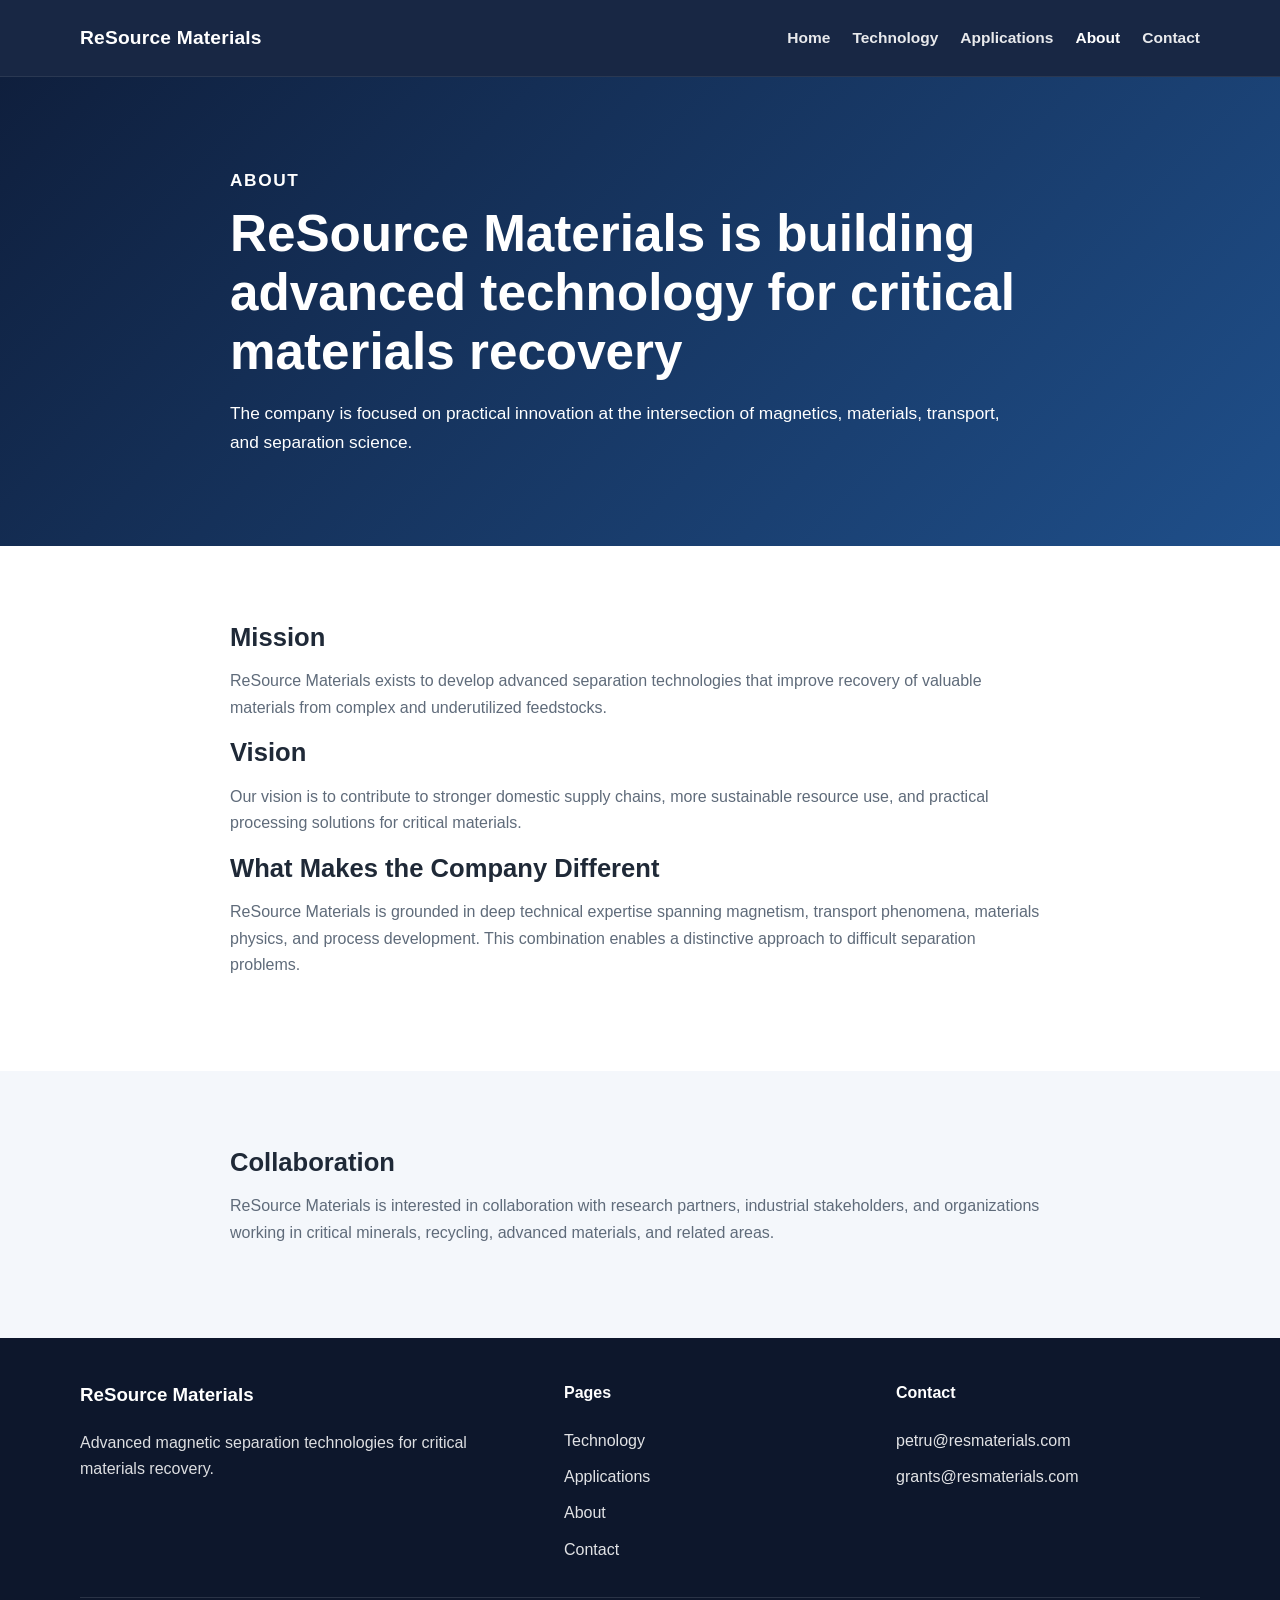
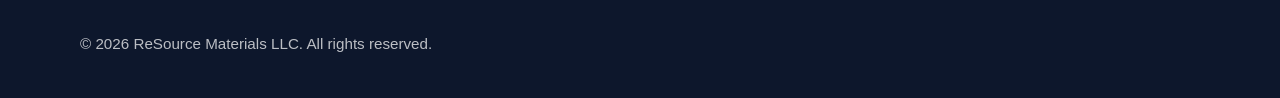
==== about.html @ 06b9bcbb "Initial Website" ====
<!DOCTYPE html>
<html lang="en">
<head>
  <meta charset="utf-8" />
  <meta name="viewport" content="width=device-width, initial-scale=1" />
  <title>About | ReSource Materials</title>
  <meta name="description" content="About ReSource Materials." />
  <link rel="stylesheet" href="style.css" />
</head>
<body>
  <header class="site-header">
    <div class="container nav">
      <a class="brand" href="index.html">ReSource Materials</a>
      <button class="nav-toggle" aria-label="Toggle navigation" onclick="document.body.classList.toggle('nav-open')">
        ☰
      </button>
      <nav class="site-nav">
        <a href="index.html">Home</a>
        <a href="technology.html">Technology</a>
        <a href="applications.html">Applications</a>
        <a href="about.html" class="active">About</a>
        <a href="contact.html">Contact</a>
      </nav>
    </div>
  </header>

  <main>
    <section class="page-hero">
      <div class="container narrow">
        <p class="eyebrow">About</p>
        <h1>ReSource Materials is building advanced technology for critical materials recovery</h1>
        <p>
          The company is focused on practical innovation at the intersection of magnetics, materials,
          transport, and separation science.
        </p>
      </div>
    </section>

    <section class="section">
      <div class="container narrow">
        <h2>Mission</h2>
        <p>
          ReSource Materials exists to develop advanced separation technologies that improve recovery of
          valuable materials from complex and underutilized feedstocks.
        </p>

        <h2>Vision</h2>
        <p>
          Our vision is to contribute to stronger domestic supply chains, more sustainable resource use,
          and practical processing solutions for critical materials.
        </p>

        <h2>What Makes the Company Different</h2>
        <p>
          ReSource Materials is grounded in deep technical expertise spanning magnetism, transport phenomena,
          materials physics, and process development. This combination enables a distinctive approach
          to difficult separation problems.
        </p>
      </div>
    </section>

    <section class="section alt">
      <div class="container narrow">
        <h2>Collaboration</h2>
        <p>
          ReSource Materials is interested in collaboration with research partners, industrial stakeholders,
          and organizations working in critical minerals, recycling, advanced materials, and related areas.
        </p>
      </div>
    </section>
  </main>

  <footer class="site-footer">
    <div class="container footer-grid">
      <div>
        <h3>ReSource Materials</h3>
        <p>Advanced magnetic separation technologies for critical materials recovery.</p>
      </div>
      <div>
        <h4>Pages</h4>
        <ul class="footer-links">
          <li><a href="technology.html">Technology</a></li>
          <li><a href="applications.html">Applications</a></li>
          <li><a href="about.html">About</a></li>
          <li><a href="contact.html">Contact</a></li>
        </ul>
      </div>
      <div>
        <h4>Contact</h4>
        <ul class="footer-links">
          <li><a href="mailto:petru@resmaterials.com">petru@resmaterials.com</a></li>
          <li><a href="mailto:grants@resmaterials.com">grants@resmaterials.com</a></li>
        </ul>
      </div>
    </div>
    <div class="container footer-bottom">
      <p>© 2026 ReSource Materials LLC. All rights reserved.</p>
    </div>
  </footer>
</body>
</html>
---- style.css ----
:root {
  --bg: #ffffff;
  --bg-alt: #f4f7fb;
  --text: #1f2937;
  --muted: #5f6b7a;
  --border: #d9e2ec;
  --brand-dark: #0f1f3d;
  --brand: #1f4f8a;
  --brand-light: #2f6fc0;
  --accent: #0e7490;
  --white: #ffffff;
  --shadow: 0 10px 30px rgba(15, 31, 61, 0.08);
  --radius: 14px;
  --radius-sm: 10px;
  --max: 1120px;
}

* {
  box-sizing: border-box;
}

html {
  scroll-behavior: smooth;
}

body {
  margin: 0;
  font-family: Arial, Helvetica, sans-serif;
  color: var(--text);
  background: var(--bg);
  line-height: 1.65;
}

img {
  max-width: 100%;
  display: block;
}

a {
  color: var(--brand);
  text-decoration: none;
}

a:hover {
  text-decoration: underline;
}

.container {
  width: min(var(--max), 92%);
  margin: 0 auto;
}

.narrow {
  width: min(820px, 100%);
}

.site-header {
  position: sticky;
  top: 0;
  z-index: 1000;
  background: rgba(15, 31, 61, 0.96);
  backdrop-filter: blur(8px);
  border-bottom: 1px solid rgba(255, 255, 255, 0.08);
}

.nav {
  display: flex;
  align-items: center;
  justify-content: space-between;
  min-height: 76px;
  gap: 20px;
}

.brand {
  color: var(--white);
  font-size: 1.2rem;
  font-weight: 700;
  letter-spacing: 0.2px;
  white-space: nowrap;
}

.brand:hover {
  text-decoration: none;
}

.site-nav {
  display: flex;
  gap: 22px;
  align-items: center;
}

.site-nav a {
  color: rgba(255, 255, 255, 0.9);
  font-weight: 600;
  font-size: 0.97rem;
}

.site-nav a.active,
.site-nav a:hover {
  color: var(--white);
  text-decoration: none;
}

.nav-toggle {
  display: none;
  border: 1px solid rgba(255, 255, 255, 0.18);
  background: transparent;
  color: var(--white);
  border-radius: 8px;
  padding: 8px 12px;
  font-size: 1.1rem;
  cursor: pointer;
}

.hero {
  background:
    linear-gradient(135deg, rgba(15, 31, 61, 0.96), rgba(31, 79, 138, 0.92)),
    radial-gradient(circle at top right, rgba(255,255,255,0.12), transparent 35%);
  color: var(--white);
  padding: 88px 0 90px;
}

.hero-grid {
  display: grid;
  grid-template-columns: 1.6fr 1fr;
  gap: 36px;
  align-items: center;
}

.eyebrow,
.section-label {
  text-transform: uppercase;
  letter-spacing: 1.6px;
  font-size: 0.8rem;
  font-weight: 700;
  margin-bottom: 10px;
  color: #9ed0ff;
}

.hero h1,
.page-hero h1 {
  font-size: clamp(2rem, 4vw, 3.5rem);
  line-height: 1.15;
  margin: 0 0 18px;
}

.hero-text,
.page-hero p {
  font-size: 1.08rem;
  max-width: 780px;
  color: rgba(255, 255, 255, 0.92);
}

.hero-actions {
  display: flex;
  gap: 14px;
  flex-wrap: wrap;
  margin-top: 28px;
}

.btn {
  display: inline-block;
  padding: 12px 18px;
  border-radius: 10px;
  font-weight: 700;
  text-decoration: none;
  transition: transform 0.15s ease, opacity 0.15s ease;
}

.btn:hover {
  text-decoration: none;
  transform: translateY(-1px);
}

.btn-primary {
  background: var(--white);
  color: var(--brand-dark);
}

.btn-secondary {
  background: transparent;
  color: var(--white);
  border: 1px solid rgba(255, 255, 255, 0.28);
}

.hero-card {
  background: rgba(255, 255, 255, 0.1);
  border: 1px solid rgba(255, 255, 255, 0.14);
  border-radius: var(--radius);
  padding: 24px;
  box-shadow: var(--shadow);
}

.hero-card h2 {
  margin-top: 0;
  font-size: 1.2rem;
}

.feature-list {
  margin: 0;
  padding-left: 18px;
}

.feature-list li {
  margin: 10px 0;
}

.page-hero {
  background: linear-gradient(135deg, var(--brand-dark), var(--brand));
  color: var(--white);
  padding: 72px 0;
}

.section {
  padding: 76px 0;
}

.section.alt {
  background: var(--bg-alt);
}

.section-heading {
  margin-bottom: 28px;
}

.section-heading h2,
.section h2 {
  font-size: clamp(1.6rem, 2vw, 2.4rem);
  line-height: 1.2;
  margin: 0 0 12px;
}

.three-col {
  display: grid;
  grid-template-columns: repeat(3, 1fr);
  gap: 24px;
}

.card {
  background: var(--white);
  border: 1px solid var(--border);
  border-radius: var(--radius);
  padding: 24px;
  box-shadow: var(--shadow);
}

.card h3,
.card h2 {
  margin-top: 0;
}

.card-wide {
  margin-bottom: 22px;
}

.stack {
  display: grid;
  gap: 22px;
}

.split {
  display: grid;
  grid-template-columns: 1.3fr 0.9fr;
  gap: 28px;
  align-items: start;
}

.info-panel,
.contact-box {
  background: var(--bg-alt);
  border: 1px solid var(--border);
  border-radius: var(--radius);
  padding: 26px;
}

.center {
  text-align: center;
  margin-top: 28px;
}

.text-link {
  font-weight: 700;
}

.site-footer {
  background: #0d172c;
  color: rgba(255, 255, 255, 0.86);
  margin-top: 0;
  padding-top: 42px;
}

.site-footer a {
  color: rgba(255, 255, 255, 0.88);
}

.footer-grid {
  display: grid;
  grid-template-columns: 1.5fr 1fr 1fr;
  gap: 28px;
}

.footer-grid h3,
.footer-grid h4 {
  color: var(--white);
  margin-top: 0;
}

.footer-links {
  list-style: none;
  margin: 0;
  padding: 0;
}

.footer-links li {
  margin: 10px 0;
}

.footer-bottom {
  border-top: 1px solid rgba(255, 255, 255, 0.12);
  margin-top: 24px;
  padding: 18px 0 26px;
  color: rgba(255, 255, 255, 0.72);
  font-size: 0.95rem;
}

p, li {
  color: var(--muted);
}

.hero p,
.page-hero p,
.site-footer p,
.site-footer li {
  color: inherit;
}

ul {
  padding-left: 20px;
}

@media (max-width: 920px) {
  .hero-grid,
  .three-col,
  .split,
  .footer-grid {
    grid-template-columns: 1fr;
  }

  .hero {
    padding: 72px 0 76px;
  }
}

@media (max-width: 760px) {
  .nav {
    min-height: 68px;
  }

  .nav-toggle {
    display: inline-block;
  }

  .site-nav {
    display: none;
    position: absolute;
    top: 68px;
    left: 0;
    right: 0;
    background: var(--brand-dark);
    flex-direction: column;
    align-items: flex-start;
    padding: 16px 4%;
    border-top: 1px solid rgba(255, 255, 255, 0.08);
  }

  body.nav-open .site-nav {
    display: flex;
  }

  .site-nav a {
    padding: 8px 0;
  }

  .section,
  .page-hero {
    padding: 58px 0;
  }
}
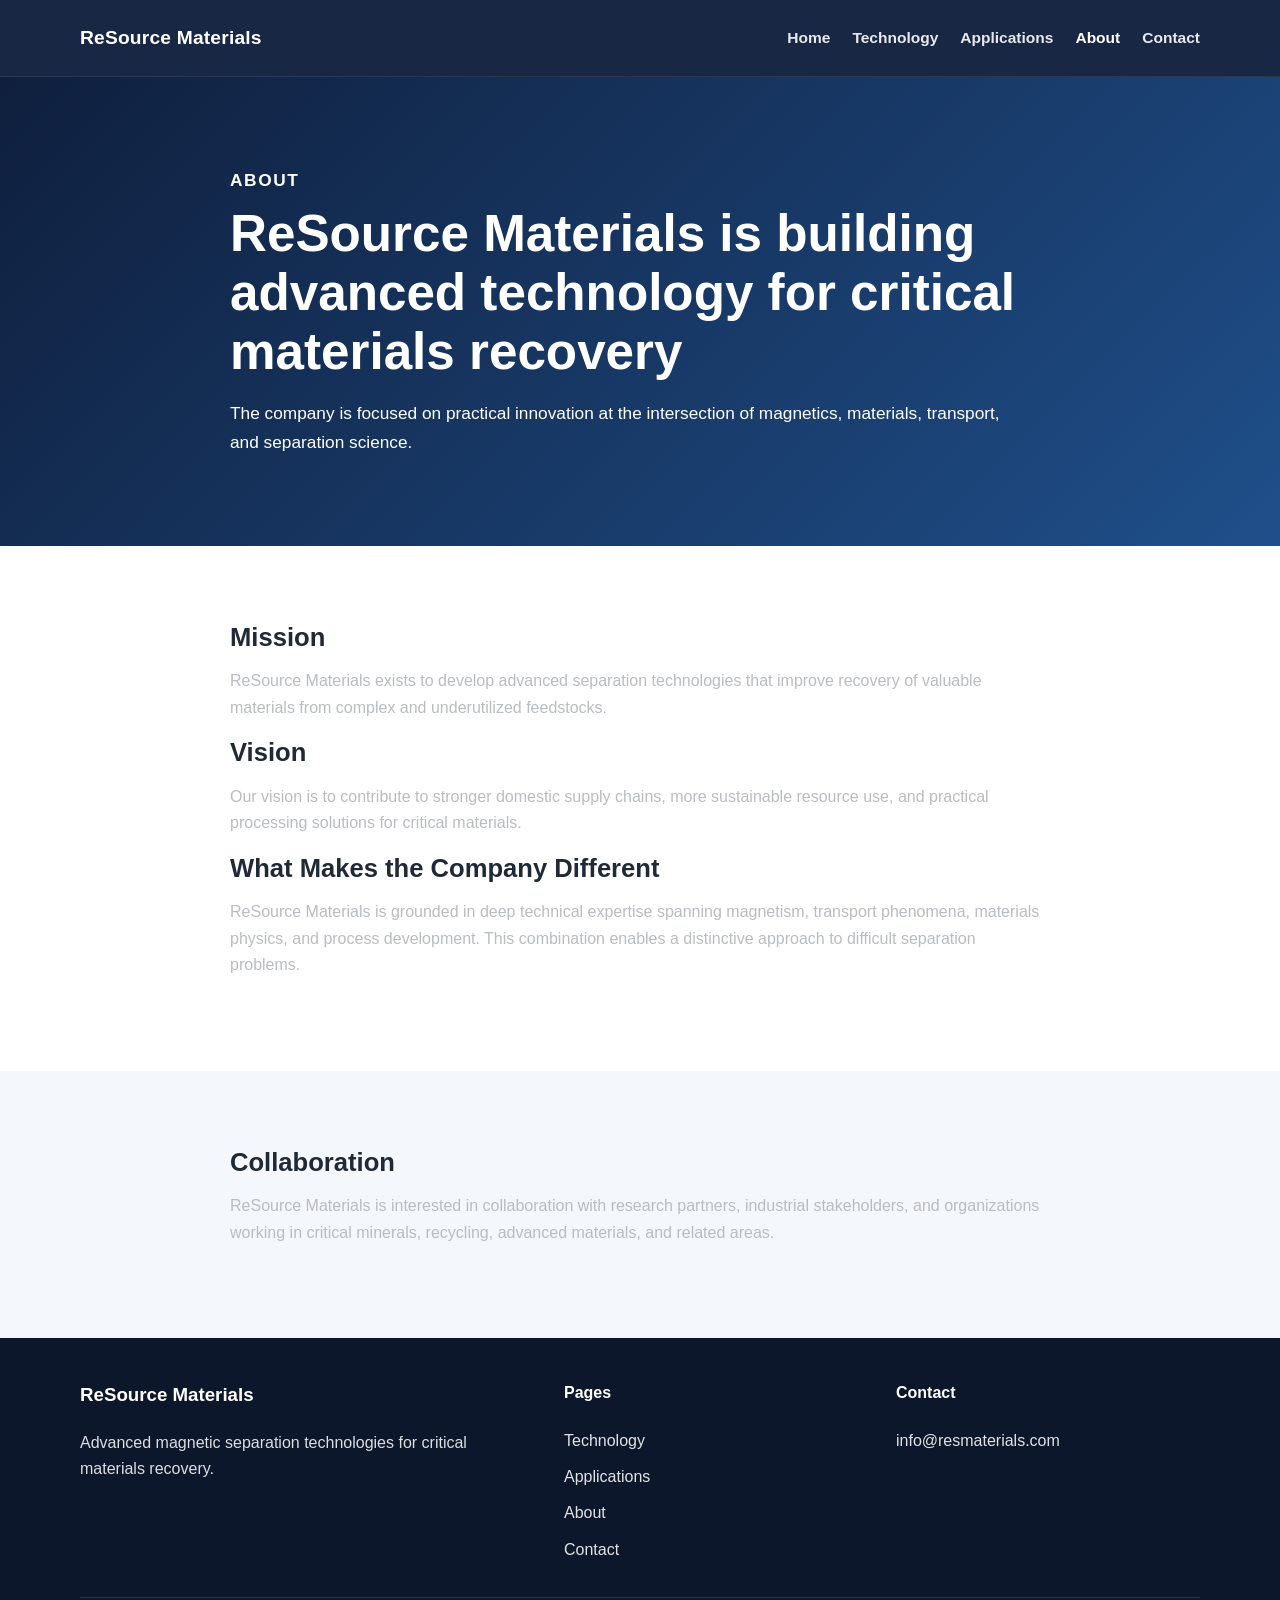
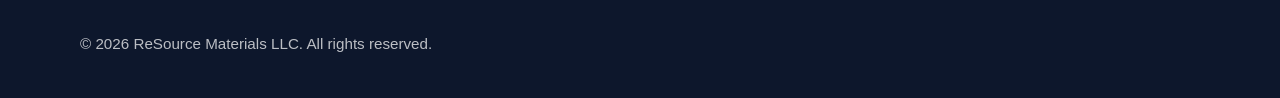
==== commit b606e42e: "Emails 2" ====
--- a/about.html
+++ b/about.html
@@ -88,8 +88,7 @@
       <div>
         <h4>Contact</h4>
         <ul class="footer-links">
-          <li><a href="mailto:petru@resmaterials.com">petru@resmaterials.com</a></li>
-          <li><a href="mailto:grants@resmaterials.com">grants@resmaterials.com</a></li>
+          <li><a href="mailto:info@resmaterials.com">info@resmaterials.com</a></li>
         </ul>
       </div>
     </div>
--- a/style.css
+++ b/style.css
@@ -2,7 +2,7 @@
   --bg: #ffffff;
   --bg-alt: #f4f7fb;
   --text: #1f2937;
-  --muted: #5f6b7a;
+  --muted: #b9bcc0;
   --border: #d9e2ec;
   --brand-dark: #0f1f3d;
   --brand: #1f4f8a;
